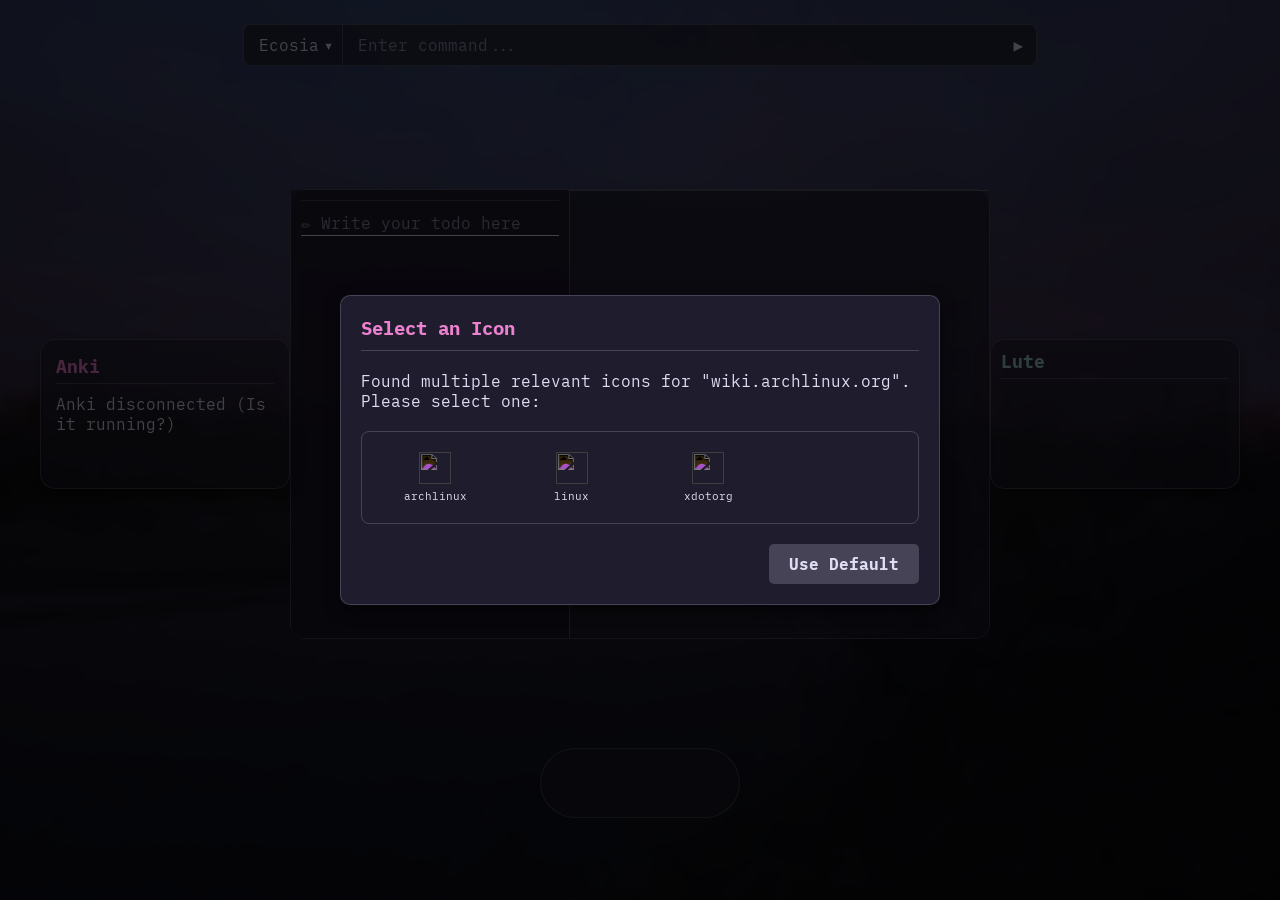
==== index.html @ 8375f433 "Trying painstakingly to get anki-xiehanzi deck to work properly" ====
<!DOCTYPE html>
<html lang="en">
<head>
  <meta charset="UTF-8">
  <title>Layout Reproduction</title>
  <link rel="stylesheet" href="style.css">
</head>
<body>
  <div class="page">

    <section class="top">
      <div class="top-inner-container">
        <div class="bottom-input-container">
          <div class="custom-dropdown browser-dropdown">
            <input type="text" id="search-engine-select" class="custom-dropdown-input" placeholder="Search Engine" readonly>
            <span class="dropdown-arrow"></span>
            <input type="hidden" id="search-engine-select_hidden" data-setting-key="searchEngine.selected">
            <div class="custom-dropdown-list" id="search-engine-select-dropdown-list"></div>
          </div>
          <input type="text" id="main-input" class="bottom-input" placeholder="Enter command...">
          <span class="search-arrow">▶</span>
        </div>
      </div>
      <div class="top-right">
        <div class="clock-weather-container">
          <span id="current-time"></span>
          <span id="current-weather"></span>
        </div>
      </div>
    </section>

    <section class="middle">
      <div class="middle-left">
        <div id="anki-container" class="anki-container">
          <div class="anki-header">
            <span>Anki</span>
            <button id="anki-study-btn" class="anki-small-btn">Study</button>
          </div>
          
          <div id="anki-stats-view">
            <div id="anki-stats" class="anki-stats">
              <div class="anki-stat-item new">New: <span id="anki-new">0</span></div>
              <div class="anki-stat-item learning">Learn: <span id="anki-learning">0</span></div>
              <div class="anki-stat-item due">Due: <span id="anki-due">0</span></div>
            </div>
            <div class="form-group" style="margin-top: 10px;">
              <select id="anki-deck-select" class="anki-select">
                <option value="">Loading decks...</option>
              </select>
            </div>
            <div id="anki-message" class="anki-message" style="display: none;">Connect to Anki...</div>
          </div>

          <div id="anki-study-view" style="display: none;">
            <div class="anki-study-content">
              <div id="anki-card-container" class="anki-card-container">
                <div id="anki-card-front" class="anki-card-side"></div>
                <div id="anki-card-divider" style="display: none;"></div>
                <div id="anki-card-back" class="anki-card-side" style="display: none;"></div>
              </div>
              <div id="anki-controls" class="anki-controls">
                <button id="anki-show-answer" class="anki-btn main">Show Answer</button>
                <div id="anki-ease-buttons" style="display: none;">
                  <button class="anki-btn again" data-ease="1">Again</button>
                  <button class="anki-btn hard" data-ease="2">Hard</button>
                  <button class="anki-btn good" data-ease="3">Good</button>
                  <button class="anki-btn easy" data-ease="4">Easy</button>
                  <button id="anki-back-btn" class="anki-small-btn" style="margin-top: 10px;">Back</button>
                  <button id="anki-settings-btn" class="anki-small-btn" style="margin-top: 10px;">Settings</button>
                  <button class="anki-play-audio">🔊</button>
                </div>
              </div>
            </div>
          </div>
        </div>
      </div>

      <div class="middle-center">
        <div class="glass-box">
          <div class="glass-box-left">
            <div id="todo-list-display"></div>
            <div id="todo-input-container"></div>
          </div>
          <div class="glass-box-right">
            <div class="categories-header">
              <ul id="category-list"></ul>
            </div>
            <div class="links-grid" id="links-grid">

            </div>
          </div>
        </div>
      </div>

      <div class="middle-lute">
        <div id="lute-container" class="lute-container">
            <!-- Lute app embedded here -->
        </div>
      </div>
    </section>

    <section class="bottom">
      <div class="dock-container">
        <ul class="bookmarks-list" id="bookmarks-list">
        </ul>
      </div>
    </section>

  </div>

  <div id="context-menu" class="context-menu" style="display: none;"></div>

  <script type="module" src="./src/config.js"></script>
  <script type="module" src="./src/tabs.js"></script>
  <script type="module" src="./src/searchBar.js"></script>
  <script type="module" src="./src/clock-weather.js"></script>
  <script type="module" src="./src/todo.js"></script>
  <script type="module" src="./src/contextMenu.js"></script>
  <script type="module" src="./src/anki.js"></script>
  <script type="module" src="./src/lute.js"></script>
</body>
<div id="modal-container" class="modal-overlay" style="display: none;"></div>
</html>
---- style.css ----
/* Global Hover Menu Styles (Shared) */
.link-hover-menu, .category-hover-menu {
  display: none;
  position: fixed;
  width: auto;
  min-width: 150px;
  max-width: 250px;
  background-color: rgba(31, 29, 46, 0.98);
  backdrop-filter: blur(15px);
  -webkit-backdrop-filter: blur(15px);
  border: 1px solid rgba(224, 222, 244, 0.3);
  border-radius: 10px;
  padding: 12px;
  z-index: 1000000; 
  box-shadow: 0 10px 25px rgba(0, 0, 0, 0.5);
  color: #e0def4;
  pointer-events: none;
  font-size: 0.85em;
}

.category-hover-menu {
  min-width: 100px;
  padding: 8px 12px;
  text-align: center;
  font-weight: bold;
}

/* Context Menu Item Limit */
.context-menu-action-item {
  display: -webkit-box;
  -webkit-line-clamp: 2; /* Limit to 2 lines */
  -webkit-box-orient: vertical;  
  overflow: hidden;
  text-overflow: ellipsis;
  word-break: break-all;
  line-height: 1.2;
  max-height: 2.4em; /* 1.2 * 2 */
  padding: 5px 8px !important;
}

@font-face {
  font-family: 'Lilex';
  src: url('./ttf/Lilex-Regular.ttf') format('truetype');
  font-weight: normal;
  font-style: normal;
}

@font-face {
  font-family: 'Lilex';
  src: url('./ttf/Lilex-Bold.ttf') format('truetype');
  font-weight: bold;
  font-style: normal;
}

@font-face {
  font-family: 'Lilex';
  src: url('./ttf/Lilex-Medium.ttf') format('truetype');
  font-weight: 500;
  font-style: normal;
}

@font-face {
  font-family: 'Lilex';
  src: url('./ttf/Lilex-Italic.ttf') format('truetype');
  font-weight: normal;
  font-style: italic;
}

* {
  box-sizing: border-box;
  font-family: 'Lilex', monospace;
}

html {
  margin: 0;
  height: 100%;
}

body {
  margin: 0;
  height: 100%;
  background-image: url('./img/river.jpg');
  background-size: cover;
  background-position: center;
  background-repeat: no-repeat;
  backdrop-filter: blur(5px);
  -webkit-backdrop-filter: blur(5px);
  color: #e0def4;
}

.page {
  height: 100vh;
  display: flex;
  flex-direction: column;
  padding: 0;
  background-color: rgba(25, 23, 36, 0.3); 
}


.top {
  height: 10vh;
  display: flex;
  align-items: center;
  width: 100%; 
  justify-content: center; /* Center the inner container */
  position: relative; 
  background: transparent;
  margin-bottom: 1vh; 
  padding: 0 20px;
}

.top-inner-container {
  width: 100%;
  max-width: 800px; /* Match search bar width */
  display: flex; 
  justify-content: center; 
  align-items: center; 
  height: 100%; 
}

.top-right {
  display: flex;
  flex-direction: column; 
  align-items: flex-end; 
  justify-content: center;
  padding-right: 20px; 
  height: 100%;
  position: absolute; 
  right: 0;
  top: 0;
}

.clock-weather-container {
  display: flex;
  flex-direction: column;
  gap: 2px; 
  color: #e0def4; 
  font-size: 0.85em;
  text-align: right;
}


#current-weather img {
  filter: brightness(0) invert(1); 
  width: 30px; /* Smaller icon for top right */
  height: 30px;
  vertical-align: middle; 
  margin-right: 5px; 
}


.middle {
  height: 70vh;
  min-height: 500px; 
  display: flex;
  width: 100%; 
  justify-content: space-between; 
  align-items: center; 
  margin-bottom: 1vh; 
  padding: 0 40px;
  gap: 20px;
  position: relative;
}

.middle-left {
  width: 250px; 
  height: 100%; 
  display: flex;
  flex-direction: column;
  justify-content: center; 
  align-items: flex-start;
  background: transparent; 
  z-index: 10; 
  flex-shrink: 0;
  transition: all 0.3s ease;
}

.middle-left.expanded {
  position: absolute;
  left: 0;
  width: 90%;
  height: 100%;
  padding: 0 20px 0 40px;
  background: rgba(25, 23, 36, 0.9);
  backdrop-filter: blur(20px);
  -webkit-backdrop-filter: blur(20px);
  z-index: 1000;
}

.middle-left.expanded .anki-container {
  height: 100%;
  background-color: rgba(31, 29, 46, 0.95);
}

.middle-center {
  flex-grow: 1; 
  display: flex;
  justify-content: center;
  align-items: center;
  max-width: 1000px; 
  z-index: 5;
  min-width: 0;
  transition: all 0.3s ease;
}

.middle-lute {
  width: 250px; 
  height: 100%;
  display: flex;
  flex-direction: column;
  justify-content: center;
  z-index: 10;
  flex-shrink: 0;
  transition: all 0.3s ease;
}

.middle-lute.expanded {
  position: absolute;
  right: 0;
  width: 90%;
  height: 100%;
  padding: 0 40px 0 20px;
  background: rgba(25, 23, 36, 0.9);
  backdrop-filter: blur(20px);
  -webkit-backdrop-filter: blur(20px);
  z-index: 1000;
}

.lute-container {
  background-color: rgba(31, 29, 46, 0.5);
  backdrop-filter: blur(10px);
  -webkit-backdrop-filter: blur(10px);
  border: 1px solid rgba(224, 222, 244, 0.2);
  border-radius: 15px;
  padding: 10px;
  width: 100%;
  height: 150px; 
  color: #e0def4;
  box-shadow: 0 4px 15px rgba(0, 0, 0, 0.3);
  display: flex;
  flex-direction: column;
  cursor: pointer;
  transition: all 0.3s ease;
}

.middle-lute.expanded .lute-container {
  height: 100%;
  background-color: rgba(31, 29, 46, 0.95);
}

.lute-header {
  font-weight: bold;
  font-size: 1.1em;
  margin-bottom: 5px;
  border-bottom: 1px solid rgba(224, 222, 244, 0.2);
  padding-bottom: 5px;
  color: #9ccfd8;
}

.lute-iframe-container {
  flex-grow: 1;
  border-radius: 8px;
  overflow: hidden;
  background: rgba(25, 23, 36, 0.3);
}

.anki-container {
  background-color: rgba(31, 29, 46, 0.5);
  backdrop-filter: blur(10px);
  -webkit-backdrop-filter: blur(10px);
  border: 1px solid rgba(224, 222, 244, 0.2);
  border-radius: 15px;
  padding: 15px;
  width: 100%;
  color: #e0def4;
  box-shadow: 0 4px 15px rgba(0, 0, 0, 0.3);
  display: flex;
  flex-direction: column;
  transition: all 0.3s ease;
  min-height: 150px;
  max-height: 100%;
  overflow-y: auto;
}

.anki-header {
  font-weight: bold;
  font-size: 1.1em;
  margin-bottom: 10px;
  border-bottom: 1px solid rgba(224, 222, 244, 0.2);
  padding-bottom: 5px;
  color: #eb81cf;
  display: flex;
  justify-content: space-between;
  align-items: center;
  flex-shrink: 0;
}

.anki-small-btn {
  background-color: rgba(224, 222, 244, 0.1);
  border: 1px solid rgba(224, 222, 244, 0.2);
  color: #e0def4;
  border-radius: 5px;
  padding: 2px 8px;
  font-size: 0.75em;
  cursor: pointer;
  transition: background-color 0.2s;
}

.anki-small-btn:hover {
  background-color: rgba(224, 222, 244, 0.2);
}

.anki-stats {
  display: flex;
  flex-direction: column;
  gap: 8px;
}

.anki-stat-item {
  font-size: 0.9em;
  display: flex;
  justify-content: space-between;
}

.anki-stat-item.new span { color: #ebbcba; }
.anki-stat-item.learning span { color: #f6c177; }
.anki-select {
  width: 100%;
  padding: 5px;
  background-color: rgba(25, 23, 36, 0.5);
  border: 1px solid rgba(224, 222, 244, 0.2);
  color: #e0def4;
  border-radius: 5px;
  font-size: 0.8em;
  outline: none;
  cursor: pointer;
}

.anki-select:focus {
  border-color: #eb81cf;
}

/* Anki Study Mode */
.anki-study-content {
  display: flex;
  flex-direction: row;
  gap: 15px;
  align-items: flex-start;
  flex-grow: 1;
  min-height: 0;
  overflow: auto;
}


.anki-card-container {
  margin-top: 5px;
  max-height: 300px;
  overflow-y: auto;
  font-size: 0.9em;
  padding: 5px;
  background-color: rgba(25, 23, 36, 0.3);
  border-radius: 8px;
  flex-grow: 1;
  height: 100%;
}

.middle-left.expanded .anki-card-container {
  max-height: none;
}

.anki-card-side {
  padding: 10px;
  word-wrap: break-word;
}

#anki-card-divider {
  height: 1px;
  background-color: rgba(224, 222, 244, 0.2);
  margin: 10px 0;
}

.anki-controls {
  width: 120px;
  flex-shrink: 0;
  display: flex;
  flex-direction: column;
  gap: 10px;
}

#anki-ease-buttons {
  display: flex;
  flex-direction: column;
  gap: 8px;
}

.anki-btn {
  padding: 8px;
  border: none;
  border-radius: 5px;
  cursor: pointer;
  font-weight: bold;
  font-size: 0.85em;
  transition: opacity 0.2s;
}

.anki-btn:hover {
  opacity: 0.8;
}

.anki-btn.main {
  background-color: #eb81cf;
  color: #191724;
}

.anki-btn.again { background-color: #eb6f92; color: #191724; }
.anki-btn.hard { background-color: #f6c177; color: #191724; }
.anki-btn.good { background-color: #9ccfd8; color: #191724; }
.anki-btn.easy { background-color: #c4a7e7; color: #191724; }

.middle-center {
  flex-grow: 1; 
  display: flex;
  justify-content: center;
  align-items: center;
  max-width: 1000px; 
  z-index: 5;
}

.glass-box {
  width: 100%; 
  height: 450px;
  background-color: rgba(31, 29, 46, 0.5); 
  backdrop-filter: blur(10px);
  -webkit-backdrop-filter: blur(10px);
  border-radius: 15px;
  border: 1px solid rgba(224, 222, 244, 0.2); 
  display: flex; 
  overflow: visible; 
  min-width: 700px; 
  max-width: 800px; 
  max-height: 450px;
}


.glass-box-left {
  width: 40%;
  padding: 10px;
  border-right: 1px solid #eb81cf60; 
  display: flex; 
  flex-direction: column; 
  overflow-y: auto; 
  background-color: rgba(25, 23, 36, 0.7); 
  color: #e0def4; 
}

#todo-list-display {
  flex-grow: 1; 
  overflow-y: auto; 
  padding-bottom: 10px; 
  width: 100%; 
}

#todo-input-container {
  display: flex;
  align-items: center;
  padding-top: 10px; 
  border-top: 1px solid rgba(224, 222, 244, 0.2); 
}

#todo-input {
  flex-grow: 1; 
  background: transparent;
  border: none;
  border-bottom: 1px solid #e0def4; 
  outline: none;
  color: #e0def4;
  font-size: 1em;
  padding: 2px 0;
}

#todo-input::placeholder {
  color: #908caa; 
}

.todo-item {
  display: flex;
  align-items: center;
  padding: 5px 0;
  position: relative; 
}

.todo-item-checkbox {
  margin-right: 8px; 
  accent-color: #eb81cf; 
}

.todo-item-text.done {
  text-decoration: line-through;
  color: #908caa; 
}

.todo-actions {
  display: none; 
  position: absolute;
  right: 0;
  top: 50%;
  transform: translateY(-50%);
}

.todo-item:hover .todo-actions {
  display: flex; 
}

.todo-edit-icon, .todo-remove-icon {
  cursor: pointer;
  margin-left: 8px; 
  font-size: 0.9em;
}

.glass-box-right {
  width: 60%;
  display: flex;
  flex-direction: column;
  background-color: rgba(31, 29, 46, 0.4); 
  overflow: visible; 
}

.categories-header {
  border-bottom: 1px solid #ffffff3f;
  color: #e0def4;
  font-size: 1.2em;
  font-weight: bold;
  position: relative;
  overflow: visible;
  width: 100%;
}

.categories-header.icons-only .category-text {
  display: none;
}

#category-list {
  display: flex;
  list-style: none;
  padding: 0;
  margin: 0;
  justify-content: flex-start;
  overflow-x: auto;
  white-space: nowrap;
  -webkit-overflow-scrolling: touch;
  width: 100%;
  scrollbar-width: thin;
  scrollbar-color: rgba(224, 222, 244, 0.3) transparent;
}

#category-list::-webkit-scrollbar {
  height: 8px;
  background: transparent;
}

#category-list::-webkit-scrollbar-track {
  background: rgba(0, 0, 0, 0.05);
  border-radius: 10px;
}

#category-list::-webkit-scrollbar-thumb {
  background: rgba(224, 222, 244, 0.3);
  border-radius: 10px;
  border: 2px solid transparent;
  background-clip: content-box;
}

#category-list::-webkit-scrollbar-thumb:hover {
  background: rgba(224, 222, 244, 0.5);
  border: 2px solid transparent;
  background-clip: content-box;
}

/* Global scrollbar styles */
::-webkit-scrollbar {
  width: 8px;
  height: 8px;
}

::-webkit-scrollbar-track {
  background: rgba(0, 0, 0, 0.05);
  border-radius: 10px;
}

::-webkit-scrollbar-thumb {
  background: rgba(224, 222, 244, 0.2);
  border-radius: 10px;
  border: 2px solid transparent;
  background-clip: content-box;
}

::-webkit-scrollbar-thumb:hover {
  background: rgba(224, 222, 244, 0.4);
  border: 2px solid transparent;
  background-clip: content-box;
}

.category-item {
  padding: 8px 15px;
  cursor: pointer;
  transition: background-color 0.3s ease;
  border-radius: 8px;
  display: flex;
  align-items: center;
  gap: 8px;
  position: relative;
  flex-shrink: 0;
}

.category-item:hover {
  background-color: rgba(224, 222, 244, 0.1);
}

.category-item.active {
  background-color: rgba(224, 222, 244, 0.2);
}

.category-icon {
  width: 24px;
  height: 24px;
  filter: invert(1);
}

@media (max-width: 768px) {
  .category-text {
    display: none;
  }
  .category-item {
    padding: 10px;
  }
}

.links-grid {
  flex-grow: 1;
  display: grid;
  grid-template-columns: repeat(3, 1fr); 
  grid-auto-rows: min-content;
  gap: 8px;
  padding: 10px;
  overflow-y: auto; 
  overflow-x: hidden; 
}

.glass-link {
  display: flex;
  flex-direction: row;
  justify-content: flex-start;
  align-items: center;
  text-decoration: none;
  color: #e0def4;
  padding: 6px;
  border-radius: 8px;
  transition: all 0.2s ease;
  font-size: 0.9em; 
  text-align: left;
  position: relative;
  width: 100%;
  min-width: 0; 
}

.glass-link span {
  white-space: nowrap;
  overflow: hidden;
  text-overflow: ellipsis;
  flex: 1;
}

.glass-link:hover {
  background-color: rgba(224, 222, 244, 0.1);
}

.icon-container {
  width: 28px;
  height: 28px;
  border-radius: 50%;
  display: flex;
  justify-content: center;
  align-items: center;
  margin-right: 8px;
  flex-shrink: 0;
}

.icon-container .link-icon {
  width: 18px;
  height: 18px;
}

.inverted-icon {
  filter: brightness(0) invert(1);
}

.link-hover-menu p {
  margin: 0 0 8px 0;
  word-wrap: break-word;
  overflow-wrap: break-word;
  word-break: break-all; 
  font-size: 0.85em;
}

/* Bookmarks Styles */
.dock-container {
  background-color: rgba(31, 29, 46, 0.5); 
  backdrop-filter: blur(10px);
  -webkit-backdrop-filter: blur(10px);
  border: 1px solid rgba(224, 222, 244, 0.2); 
  height: 70px; /* Fixed height for dock */
  width: auto; /* Width fits content */
  min-width: 200px;
  max-width: 90%; 
  display: flex;
  flex-direction: row; /* Horizontal */
  justify-content: center;
  align-items: center;
  border-radius: 35px; 
  overflow-x: auto; /* Horizontal scroll if needed */
  overflow-y: hidden;
  padding: 0 20px;
  scrollbar-width: none;
}

.dock-container::-webkit-scrollbar {
  display: none;
} 

.bookmarks-list {
  list-style: none;
  padding: 0;
  margin: 0;
  display: flex;
  flex-direction: row; /* Horizontal */
  gap: 15px;
}

.bookmark-item {
  display: flex;
  justify-content: center;
  align-items: center;
  width: 50px;
  height: 50px;
  border-radius: 50%;
  text-decoration: none;
  transition: transform 0.2s ease, filter 0.2s ease;
  position: relative;
  box-shadow: 0 4px 8px rgba(0, 0, 0, 0.2);
}

.bookmark-item:hover {
  transform: scale(1.1);
  filter: brightness(1.2);
}

.bookmark-icon {
  width: 24px;
  height: 24px;
}

/* Context Menu Styles */
.context-menu {
  position: fixed;
  z-index: 1000;
  min-width: 200px;
  width: fit-content;
  background-color: rgba(31, 29, 46, 0.9); 
  backdrop-filter: blur(10px);
  -webkit-backdrop-filter: blur(10px);
  border: 1px solid rgba(224, 222, 244, 0.2); 
  border-radius: 8px;
  padding: 10px;
  box-shadow: 0 4px 6px rgba(0, 0, 0, 0.3);
  color: #e0def4;
}

.context-menu-section {
  margin-bottom: 10px;
  width: 200px; /* Fixed width for column sections */
  flex-shrink: 0;
}

.context-menu-section:last-child {
  margin-bottom: 0;
}

.context-menu-title {
  font-weight: bold;
  padding-bottom: 5px;
  border-bottom: 1px solid rgba(224, 222, 244, 0.2);
  margin-bottom: 5px;
}

.context-menu ul {
  list-style: none;
  padding: 0;
  margin: 0;
}

.context-menu li {
  padding: 5px 0;
  cursor: pointer;
  transition: background-color 0.2s ease;
}

.context-menu li:hover {
  background-color: rgba(224, 222, 244, 0.1);
}

/* Modal styles */
.modal-overlay {
  position: fixed;
  top: 0;
  left: 0;
  width: 100%;
  height: 100%;
  background-color: rgba(0, 0, 0, 0.7);
  display: flex;
  justify-content: center;
  align-items: center;
  z-index: 10000; 
}

.modal-content {
  background-color: rgba(31, 29, 46, 0.98);
  backdrop-filter: blur(10px);
  -webkit-backdrop-filter: blur(10px);
  border: 1px solid rgba(224, 222, 244, 0.2);
  border-radius: 10px;
  padding: 20px;
  width: 90%;
  max-width: 500px;
  box-shadow: 0 5px 15px rgba(0, 0, 0, 0.5);
  color: #e0def4;
}

.modal-content h3 {
  margin-top: 0;
  color: #eb81cf;
  border-bottom: 1px solid rgba(224, 222, 244, 0.2);
  padding-bottom: 10px;
  margin-bottom: 20px;
}

.form-group {
  margin-bottom: 15px;
}

.form-group label {
  display: block;
  margin-bottom: 5px;
  font-weight: bold;
}

.form-group input[type="text"],
.form-group input[type="color"],
.form-group textarea,
.form-group select {
  width: calc(100% - 20px);
  padding: 10px;
  border: 1px solid rgba(224, 222, 244, 0.3);
  border-radius: 5px;
  background-color: rgba(25, 23, 36, 0.8);
  color: #e0def4;
  font-size: 1em;
}

.form-group textarea {
  resize: vertical;
  min-height: 60px;
}

.form-group input[type="text"]::placeholder,
.form-group textarea::placeholder {
  color: #908caa;
}

.modal-buttons {
  display: flex;
  justify-content: flex-end;
  gap: 10px;
  margin-top: 20px;
}

.modal-buttons button {
  padding: 10px 20px;
  border: none;
  border-radius: 5px;
  cursor: pointer;
  font-size: 1em;
  font-weight: bold;
}

.modal-buttons .save-button {
  background-color: #eb81cf;
  color: #191724;
}

.modal-buttons .save-button:hover {
  background-color: #c4a7e7;
}

.modal-buttons .cancel-button {
  background-color: rgba(224, 222, 244, 0.2);
  color: #e0def4;
}

.modal-buttons .cancel-button:hover {
  background-color: rgba(224, 222, 244, 0.3);
}

.icon-preview {
  width: 30px;
  height: 30px;
  vertical-align: middle;
  margin-left: 10px;
  filter: invert(1);
}

.modal-prompt-input {
  width: 100%;
  padding: 10px;
  margin-bottom: 20px;
  background-color: rgba(25, 23, 36, 0.8);
  border: 1px solid rgba(224, 222, 244, 0.3);
  border-radius: 5px;
  color: #e0def4;
}

.bottom {
  height: 10vh;
  width: 100%;
  display: flex;
  justify-content: center;
  align-items: center;
  max-width: 1200px; 
  margin: 0 auto; 
}

.bottom-input-container {
  display: flex;
  align-items: center;
  
  max-width: 800px; 
  width: calc(100% - 5pt); 

  border: 1px solid rgba(224, 222, 244, 0.2); 
  border-radius: 8px; 
  background-color: rgba(31, 29, 46, 0.7); 
  
}

.browser-dropdown {
  position: relative;
  width: 120px; 
}

.browser-dropdown .custom-dropdown-input {
  width: 100%;
  padding: 10px 15px; 
  border: none; 
  border-right: 1px solid rgba(224, 222, 244, 0.2); 
  background-color: transparent; 
  color: #e0def4;
  font-size: 16px;
  outline: none;
  cursor: pointer;
  caret-color: transparent; 
  
  
  border-top-left-radius: 8px;
  border-bottom-left-radius: 8px;
}


.dropdown-arrow {
  position: absolute;
  right: 10px;
  top: 50%;
  transform: translateY(-50%);
  color: #e0def4; 
  transition: transform 0.2s ease;
  pointer-events: none; 
  z-index: 10; 
}

.dropdown-arrow::before {
  content: '▾';
}

.browser-dropdown.active .dropdown-arrow { 
  transform: translateY(-50%) rotate(180deg);
}

.browser-dropdown .custom-dropdown-input::placeholder {
  color: #908caa;
}

.browser-dropdown.active .custom-dropdown-list {
  display: block;
}

.browser-dropdown .custom-dropdown-list {
  position: absolute;
  
  left: 0;
  right: 0;
  background-color: rgba(31, 29, 46, 0.9); 
  border: 1px solid rgba(224, 222, 244, 0.2);
  border-radius: 8px;
  max-height: 200px;
  overflow-y: auto;
  z-index: 100; 
  display: none; 
  box-shadow: 0 4px 6px rgba(0, 0, 0, 0.1);
}

.browser-dropdown .custom-dropdown-list-item {
  padding: 10px 15px;
  color: #e0def4;
  cursor: pointer;
}

.browser-dropdown .custom-dropdown-list-item:hover {
  background-color: rgba(224, 222, 244, 0.1);
}

.bottom-input {
  flex-grow: 1; 
  width: 100%; 
  padding: 10px 15px;
  border: none; 
  background-color: transparent; 
  color: #e0def4; 
  font-size: 16px;
  outline: none;
  
  
  border-right: none; 
}

.bottom-input::placeholder {
  color: #908caa; 
}


.search-arrow {
  display: flex;
  align-items: center;
  justify-content: center;
  width: 40px; 
  padding: 10px 5px; 
  color: #e0def4; 
  font-size: 16px;
  cursor: pointer;
  background-color: transparent; 
  border-top-right-radius: 8px;
  border-bottom-right-radius: 8px;
}

.search-arrow:hover {
  background-color: rgba(224, 222, 244, 0.1); 
}
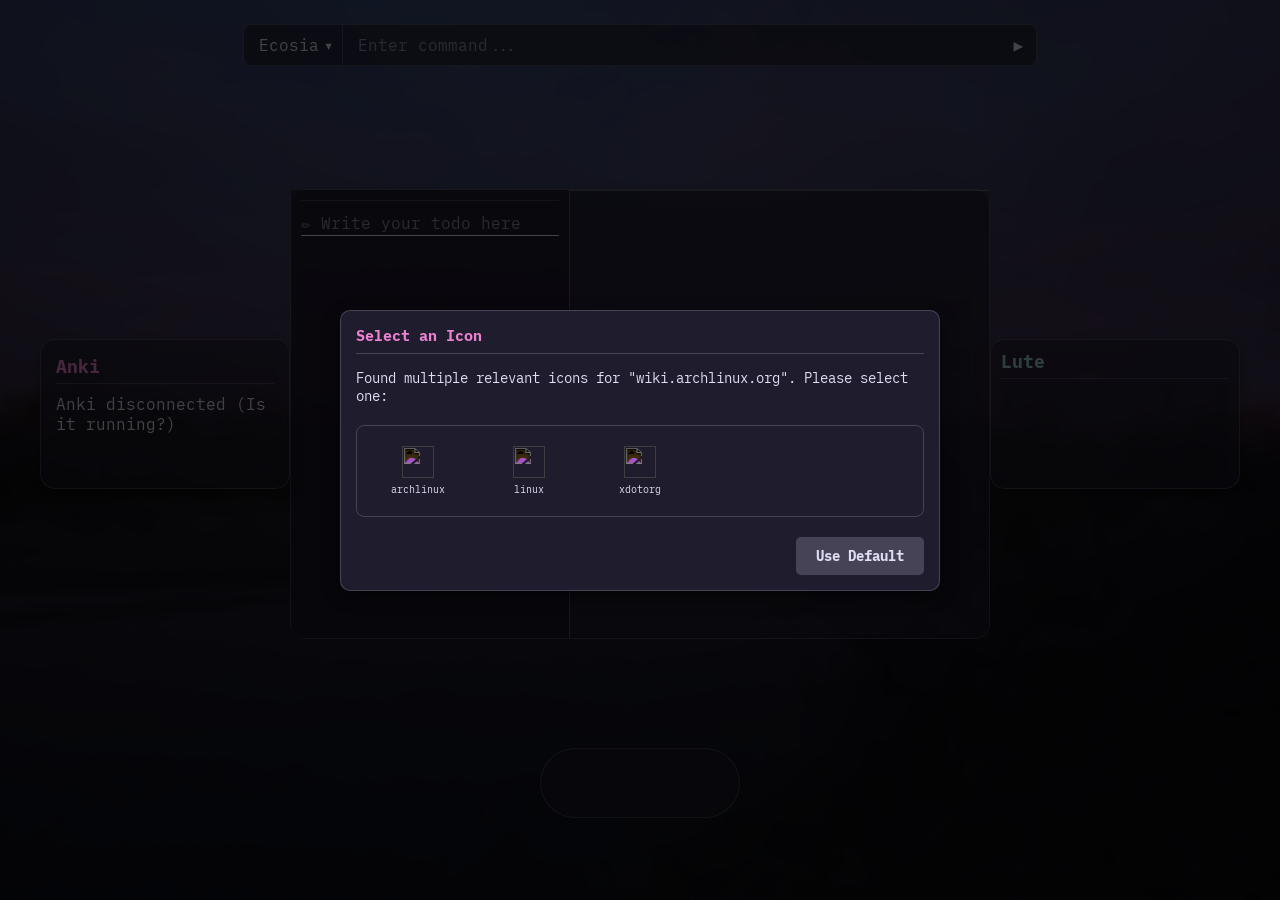
==== commit 55931a12: "Preparing for sentence reimplementation" ====
--- a/index.html
+++ b/index.html
@@ -65,8 +65,10 @@
                   <button class="anki-btn hard" data-ease="2">Hard</button>
                   <button class="anki-btn good" data-ease="3">Good</button>
                   <button class="anki-btn easy" data-ease="4">Easy</button>
-                  <button id="anki-back-btn" class="anki-small-btn" style="margin-top: 10px;">Back</button>
-                  <button id="anki-settings-btn" class="anki-small-btn" style="margin-top: 10px;">Settings</button>
+                </div>
+                <div id="anki-persistent-controls" style="display: flex; flex-direction: column; gap: 8px; margin-top: 10px;">
+                  <button id="anki-back-btn" class="anki-small-btn">Back</button>
+                  <button id="anki-settings-btn" class="anki-small-btn">Settings</button>
                   <button class="anki-play-audio">🔊</button>
                 </div>
               </div>
--- a/style.css
+++ b/style.css
@@ -296,18 +296,68 @@
 }
 
 .anki-small-btn {
-  background-color: rgba(224, 222, 244, 0.1);
-  border: 1px solid rgba(224, 222, 244, 0.2);
-  color: #e0def4;
-  border-radius: 5px;
-  padding: 2px 8px;
-  font-size: 0.75em;
+  background-color: rgba(224, 222, 244, 0.05);
+  border: 1px solid rgba(224, 222, 244, 0.15);
+  color: #e0def4;
+  border-radius: 6px;
+  padding: 4px 10px;
+  font-size: 0.8em;
   cursor: pointer;
-  transition: background-color 0.2s;
+  transition: all 0.2s ease;
+  display: flex;
+  align-items: center;
+  justify-content: center;
+  gap: 5px;
 }
 
 .anki-small-btn:hover {
-  background-color: rgba(224, 222, 244, 0.2);
+  background-color: rgba(224, 222, 244, 0.15);
+  border-color: #eb81cf;
+  transform: translateY(-1px);
+}
+
+.anki-small-btn:active {
+  transform: translateY(0);
+}
+
+#anki-study-btn {
+  background-color: #eb81cf;
+  color: #191724;
+  font-weight: bold;
+  border: none;
+}
+
+#anki-study-btn:hover {
+  background-color: #c4a7e7;
+  color: #191724;
+}
+
+.anki-play-audio {
+  background-color: rgba(156, 207, 216, 0.1);
+  border: 1px solid rgba(156, 207, 216, 0.3);
+  color: #9ccfd8;
+  font-size: 1.1em;
+  padding: 5px;
+  cursor: pointer;
+  border-radius: 6px;
+  transition: all 0.2s ease;
+  display: flex;
+  align-items: center;
+  justify-content: center;
+}
+
+.anki-play-audio:hover {
+  background-color: rgba(156, 207, 216, 0.2);
+  border-color: #9ccfd8;
+}
+
+#anki-persistent-controls {
+  display: flex;
+  flex-direction: column;
+  gap: 8px;
+  margin-top: 15px;
+  padding-top: 10px;
+  border-top: 1px solid rgba(224, 222, 244, 0.1);
 }
 
 .anki-stats {
@@ -371,6 +421,22 @@
 .anki-card-side {
   padding: 10px;
   word-wrap: break-word;
+}
+
+#char_meaning {
+  column-count: 1;
+  column-gap: 20px;
+}
+
+.middle-left.expanded #char_meaning {
+  column-count: 2;
+}
+
+.meaning-item-group {
+  break-inside: avoid;
+  page-break-inside: avoid;
+  margin-bottom: 10px;
+  display: block;
 }
 
 #anki-card-divider {
@@ -828,42 +894,70 @@
   -webkit-backdrop-filter: blur(10px);
   border: 1px solid rgba(224, 222, 244, 0.2);
   border-radius: 10px;
-  padding: 20px;
+  padding: 15px;
   width: 90%;
-  max-width: 500px;
+  max-width: 700px; /* Wider for columns */
   box-shadow: 0 5px 15px rgba(0, 0, 0, 0.5);
   color: #e0def4;
+  font-size: 0.85em;
 }
 
 .modal-content h3 {
   margin-top: 0;
   color: #eb81cf;
   border-bottom: 1px solid rgba(224, 222, 244, 0.2);
-  padding-bottom: 10px;
-  margin-bottom: 20px;
+  padding-bottom: 8px;
+  margin-bottom: 15px;
+  font-size: 1.1em;
+}
+
+/* Modal Form Grid */
+.modal-form {
+  display: grid;
+  grid-template-columns: repeat(2, 1fr); /* 2 columns */
+  gap: 10px 20px;
 }
 
 .form-group {
-  margin-bottom: 15px;
+  margin-bottom: 0;
+}
+
+.hidden {
+  display: none !important;
 }
 
 .form-group label {
   display: block;
-  margin-bottom: 5px;
+  margin-bottom: 3px;
   font-weight: bold;
 }
 
 .form-group input[type="text"],
 .form-group input[type="color"],
+.form-group input[type="number"],
 .form-group textarea,
 .form-group select {
-  width: calc(100% - 20px);
-  padding: 10px;
+  width: 100%;
+  padding: 6px 10px;
   border: 1px solid rgba(224, 222, 244, 0.3);
   border-radius: 5px;
   background-color: rgba(25, 23, 36, 0.8);
   color: #e0def4;
   font-size: 1em;
+}
+
+.form-group textarea {
+  resize: vertical;
+  min-height: 40px;
+  grid-column: span 2; /* Spans full width */
+}
+
+.modal-buttons {
+  display: flex;
+  justify-content: flex-end;
+  gap: 10px;
+  margin-top: 15px;
+  grid-column: span 2;
 }
 
 .form-group textarea {
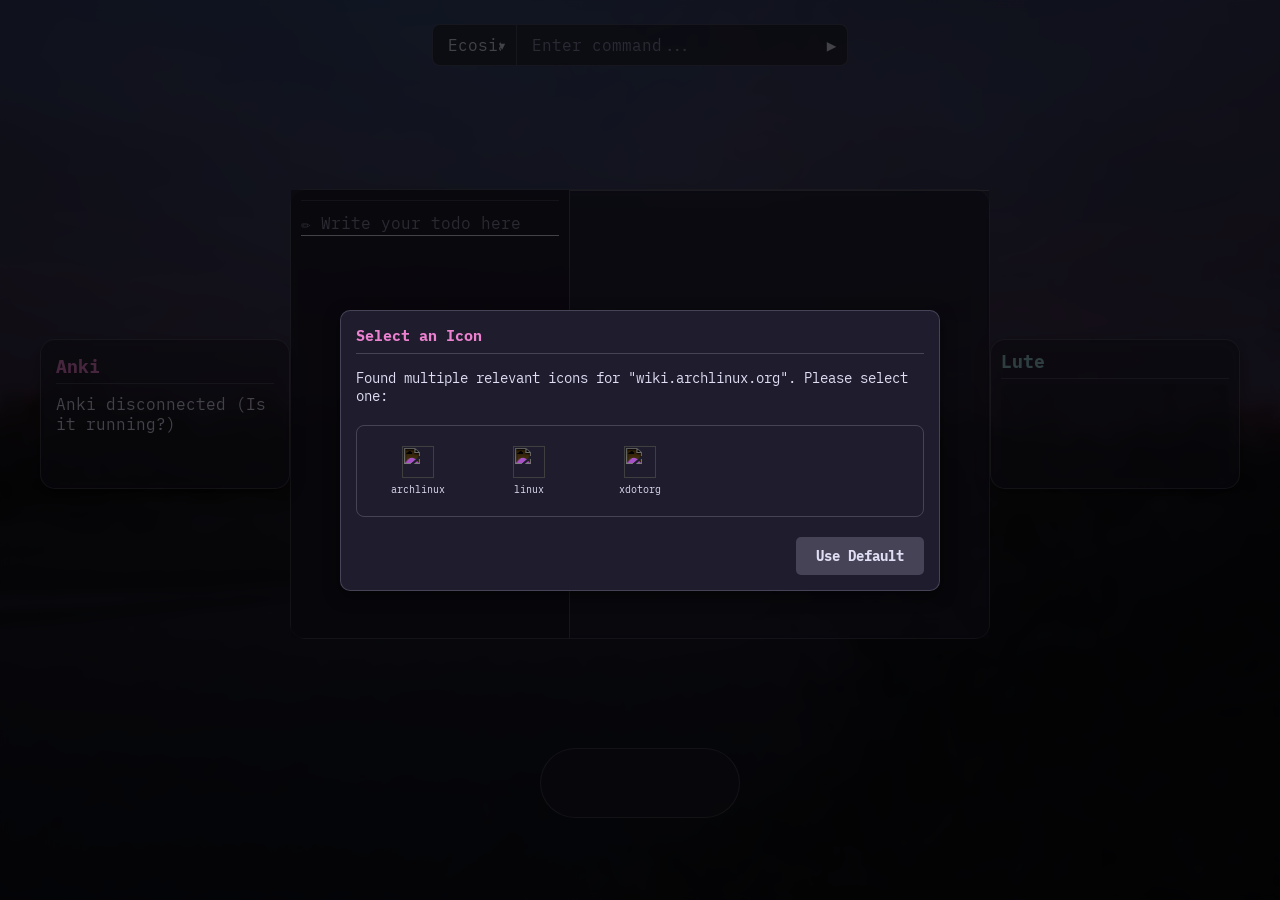
==== commit 53f9f926: "Modularity PoC" ====
--- a/index.html
+++ b/index.html
@@ -2,124 +2,40 @@
 <html lang="en">
 <head>
   <meta charset="UTF-8">
-  <title>Layout Reproduction</title>
-  <link rel="stylesheet" href="style.css">
+  <title>Lumin Startpage</title>
+  <link rel="stylesheet" href="css/style.css">
 </head>
 <body>
   <div class="page">
 
     <section class="top">
-      <div class="top-inner-container">
-        <div class="bottom-input-container">
-          <div class="custom-dropdown browser-dropdown">
-            <input type="text" id="search-engine-select" class="custom-dropdown-input" placeholder="Search Engine" readonly>
-            <span class="dropdown-arrow"></span>
-            <input type="hidden" id="search-engine-select_hidden" data-setting-key="searchEngine.selected">
-            <div class="custom-dropdown-list" id="search-engine-select-dropdown-list"></div>
-          </div>
-          <input type="text" id="main-input" class="bottom-input" placeholder="Enter command...">
-          <span class="search-arrow">▶</span>
-        </div>
-      </div>
-      <div class="top-right">
-        <div class="clock-weather-container">
-          <span id="current-time"></span>
-          <span id="current-weather"></span>
-        </div>
-      </div>
+      <div id="searchbar-target"></div>
+      <div class="top-right" id="clock-weather-target"></div>
     </section>
 
     <section class="middle">
-      <div class="middle-left">
-        <div id="anki-container" class="anki-container">
-          <div class="anki-header">
-            <span>Anki</span>
-            <button id="anki-study-btn" class="anki-small-btn">Study</button>
-          </div>
-          
-          <div id="anki-stats-view">
-            <div id="anki-stats" class="anki-stats">
-              <div class="anki-stat-item new">New: <span id="anki-new">0</span></div>
-              <div class="anki-stat-item learning">Learn: <span id="anki-learning">0</span></div>
-              <div class="anki-stat-item due">Due: <span id="anki-due">0</span></div>
-            </div>
-            <div class="form-group" style="margin-top: 10px;">
-              <select id="anki-deck-select" class="anki-select">
-                <option value="">Loading decks...</option>
-              </select>
-            </div>
-            <div id="anki-message" class="anki-message" style="display: none;">Connect to Anki...</div>
-          </div>
+      <div class="middle-left" id="anki-target"></div>
 
-          <div id="anki-study-view" style="display: none;">
-            <div class="anki-study-content">
-              <div id="anki-card-container" class="anki-card-container">
-                <div id="anki-card-front" class="anki-card-side"></div>
-                <div id="anki-card-divider" style="display: none;"></div>
-                <div id="anki-card-back" class="anki-card-side" style="display: none;"></div>
-              </div>
-              <div id="anki-controls" class="anki-controls">
-                <button id="anki-show-answer" class="anki-btn main">Show Answer</button>
-                <div id="anki-ease-buttons" style="display: none;">
-                  <button class="anki-btn again" data-ease="1">Again</button>
-                  <button class="anki-btn hard" data-ease="2">Hard</button>
-                  <button class="anki-btn good" data-ease="3">Good</button>
-                  <button class="anki-btn easy" data-ease="4">Easy</button>
-                </div>
-                <div id="anki-persistent-controls" style="display: flex; flex-direction: column; gap: 8px; margin-top: 10px;">
-                  <button id="anki-back-btn" class="anki-small-btn">Back</button>
-                  <button id="anki-settings-btn" class="anki-small-btn">Settings</button>
-                  <button class="anki-play-audio">🔊</button>
-                </div>
-              </div>
-            </div>
-          </div>
+      <div class="middle-center">
+        <div class="glass-box">
+          <div class="glass-box-left" id="todo-target"></div>
+          <div class="glass-box-right" id="tabs-target"></div>
         </div>
       </div>
 
-      <div class="middle-center">
-        <div class="glass-box">
-          <div class="glass-box-left">
-            <div id="todo-list-display"></div>
-            <div id="todo-input-container"></div>
-          </div>
-          <div class="glass-box-right">
-            <div class="categories-header">
-              <ul id="category-list"></ul>
-            </div>
-            <div class="links-grid" id="links-grid">
-
-            </div>
-          </div>
-        </div>
-      </div>
-
-      <div class="middle-lute">
-        <div id="lute-container" class="lute-container">
-            <!-- Lute app embedded here -->
-        </div>
-      </div>
+      <div class="middle-lute" id="lute-target"></div>
     </section>
 
     <section class="bottom">
-      <div class="dock-container">
-        <ul class="bookmarks-list" id="bookmarks-list">
-        </ul>
-      </div>
+      <div class="dock-container" id="bookmarks-target"></div>
     </section>
 
   </div>
 
-  <div id="context-menu" class="context-menu" style="display: none;"></div>
+  <div id="context-menu-target"></div>
+  <div id="modal-target"></div>
 
-  <script type="module" src="./src/config.js"></script>
-  <script type="module" src="./src/tabs.js"></script>
-  <script type="module" src="./src/searchBar.js"></script>
-  <script type="module" src="./src/clock-weather.js"></script>
-  <script type="module" src="./src/todo.js"></script>
-  <script type="module" src="./src/contextMenu.js"></script>
-  <script type="module" src="./src/anki.js"></script>
-  <script type="module" src="./src/lute.js"></script>
+  <script src="https://cdn.jsdelivr.net/npm/hanzi-writer@3.5/dist/hanzi-writer.min.js"></script>
+  <script type="module" src="./src/main.js"></script>
 </body>
-<div id="modal-container" class="modal-overlay" style="display: none;"></div>
 </html>
--- a/css/style.css
+++ b/css/style.css
@@ -0,0 +1,2 @@
+@import "base.css";
+@import "layout.css";
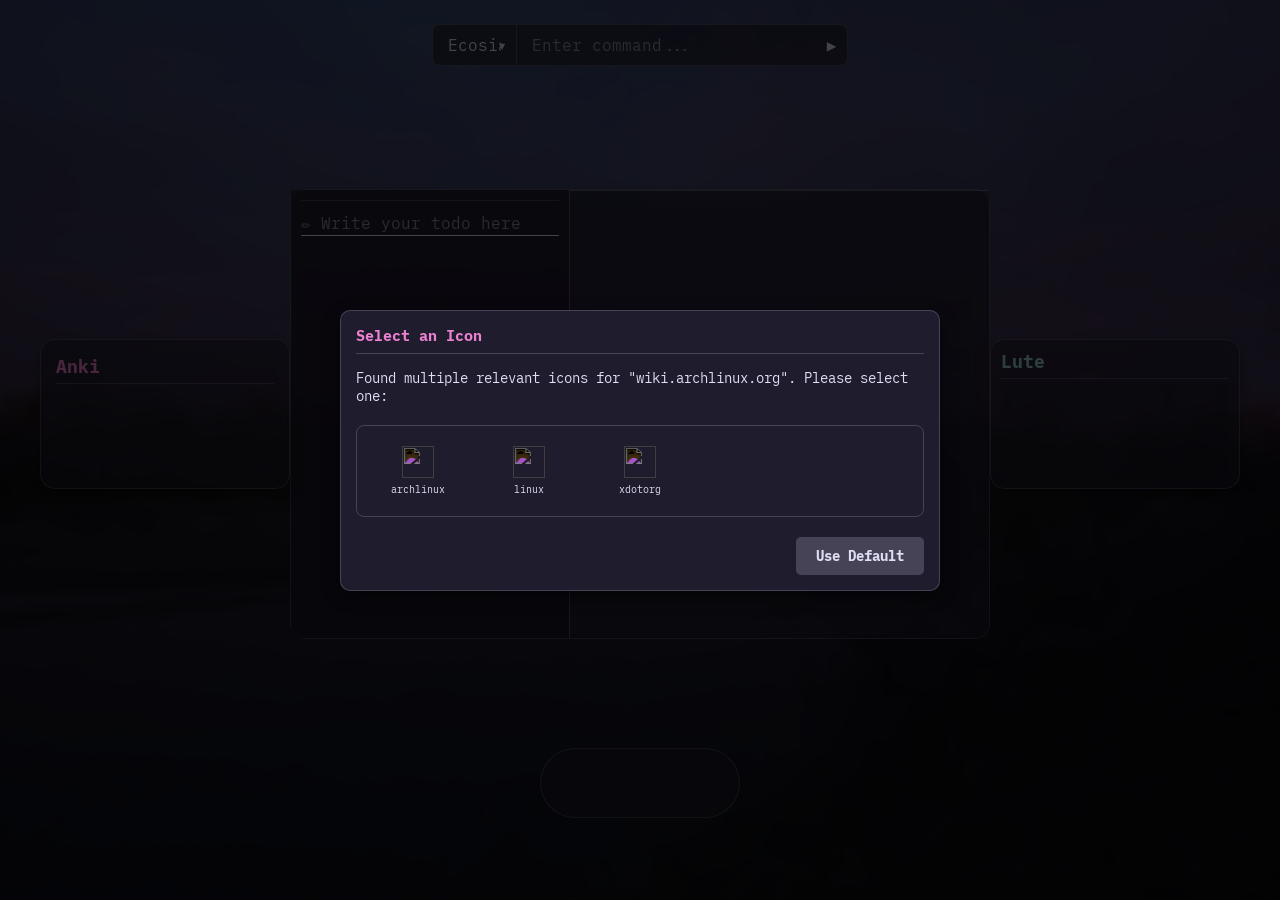
==== commit a225c411: "further modules work, added colour variables" ====
--- a/index.html
+++ b/index.html
@@ -9,25 +9,25 @@
   <div class="page">
 
     <section class="top">
-      <div id="searchbar-target"></div>
-      <div class="top-right" id="clock-weather-target"></div>
+      <div id="topmid-target"></div>
+      <div class="top-right" id="topright-target"></div>
     </section>
 
     <section class="middle">
-      <div class="middle-left" id="anki-target"></div>
+      <div class="middle-left" id="midleft-target"></div>
 
       <div class="middle-center">
         <div class="glass-box">
-          <div class="glass-box-left" id="todo-target"></div>
-          <div class="glass-box-right" id="tabs-target"></div>
+          <div class="glass-box-left" id="midcenterleft-target"></div>
+          <div class="glass-box-right" id="midcenterright-target"></div>
         </div>
       </div>
 
-      <div class="middle-lute" id="lute-target"></div>
+      <div class="middle-lute" id="midright-target"></div>
     </section>
 
     <section class="bottom">
-      <div class="dock-container" id="bookmarks-target"></div>
+      <div class="dock-container" id="bottom-target"></div>
     </section>
 
   </div>
--- a/css/style.css
+++ b/css/style.css
@@ -1,2 +1,3 @@
+@import "colours.css";
 @import "base.css";
 @import "layout.css";
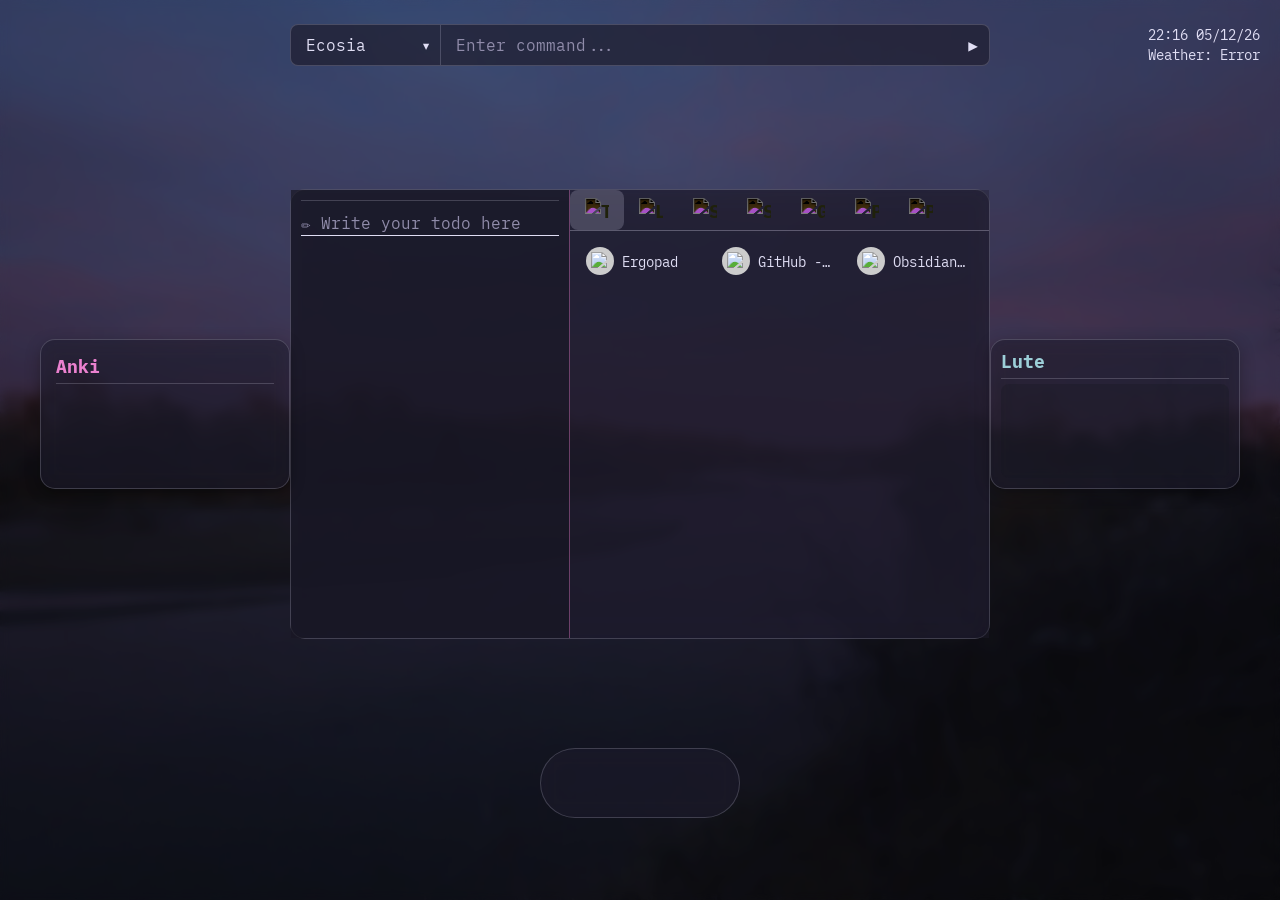
==== commit f00c1d11: "Refactor Lumin Startpage: shared modules, bug fixes, and hardening - Fix sync exports, context menu " ====
--- a/index.html
+++ b/index.html
@@ -35,7 +35,7 @@
   <div id="context-menu-target"></div>
   <div id="modal-target"></div>
 
-  <script src="https://cdn.jsdelivr.net/npm/hanzi-writer@3.5/dist/hanzi-writer.min.js"></script>
+  <script src="./lib/hanzi-writer.min.js"></script>
   <script type="module" src="./src/main.js"></script>
 </body>
 </html>
